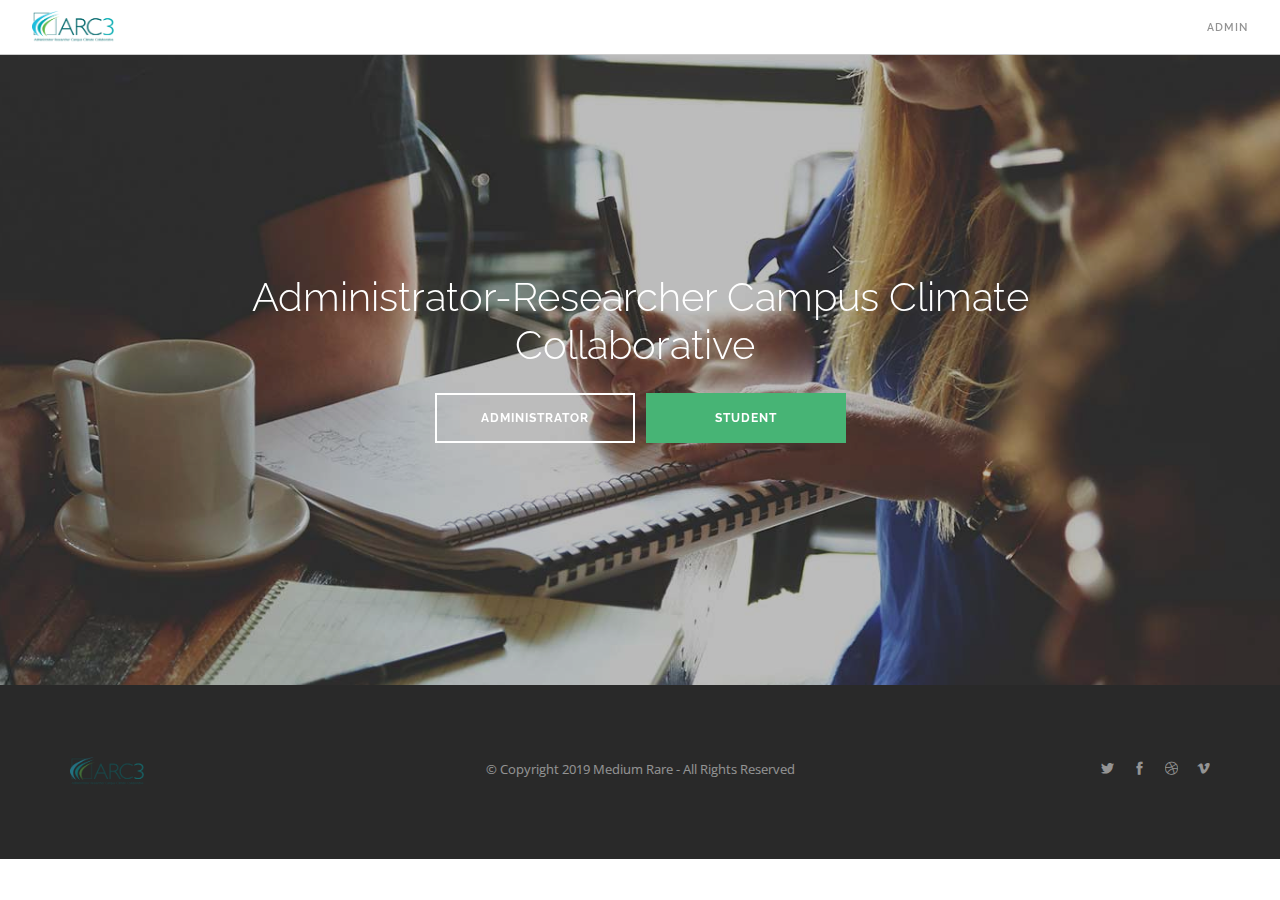
==== index.html @ 70c1e07f "c" ====
<!doctype html>
<html lang="en">
    <head>
        <meta charset="utf-8">
        <title></title>
        <meta name="viewport" content="width=device-width, initial-scale=1.0">
        <link href="css/font-awesome.min.css" rel="stylesheet" type="text/css" media="all">
        <link href="css/themify-icons.css" rel="stylesheet" type="text/css" media="all" />
        <link href="css/bootstrap.css" rel="stylesheet" type="text/css" media="all" />
        <link href="css/flexslider.css" rel="stylesheet" type="text/css" media="all" />
        <link href="css/theme.css" rel="stylesheet" type="text/css" media="all" />
        <link href="css/custom.css" rel="stylesheet" type="text/css" media="all" />
        <link href='http://fonts.googleapis.com/css?family=Lato:300,400%7CRaleway:100,400,300,500,600,700%7COpen+Sans:400,500,600' rel='stylesheet' type='text/css'>
    </head>
    <body>

		<div data-brackets-id="3352" class="nav-container"><nav data-brackets-id="2924">
		        <div data-brackets-id="2925" class="nav-bar">
		            <div data-brackets-id="2926" class="module left">
		                <a data-brackets-id="2927" href="index.html">
		                    <img data-brackets-id="2928" class="logo logo-light" alt="Foundry" src="img/logo-light.png">
		                    <div class="vnu"><img data-brackets-id="2929" class="logo logo-dark" alt="Foundry" src="img/ARC3_fullcolor_small.png"></div>
		                </a>
		            </div>
		            <div data-brackets-id="2930" class="module widget-handle mobile-toggle right visible-sm visible-xs">
		                <i data-brackets-id="2931" class="ti-menu"></i>
		            </div>
		            <div data-brackets-id="2932" class="module-group right">
		                <div data-brackets-id="2933" class="module left">
		                    <ul data-brackets-id="2934" class="menu">
		                        <li data-brackets-id="2935">
		                            <a data-brackets-id="2936" href="#">ADMIN</a>
		                        </li>


		                    </ul>
		                </div>


		            </div>

		        </div>
		    </nav>
























		</div>

		<div data-brackets-id="3353" class="main-container">
		<section data-brackets-id="523" class="image-slider slider-all-controls controls-inside parallax pt0 pb0 height-70">
		        <ul data-brackets-id="524" class="slides">
		            <li data-brackets-id="525" class="overlay image-bg">
		                <div data-brackets-id="526" class="background-image-holder">
		                    <img data-brackets-id="527" alt="image" class="background-image" src="img/cover16.jpg">
		                </div>
		                <div data-brackets-id="528" class="container v-align-transform">
		                    <div data-brackets-id="529" class="row text-center">
		                        <div data-brackets-id="530" class="col-md-10 col-md-offset-1">
		                            <h2 data-brackets-id="531" class="mb-xs-16">Administrator-Researcher Campus Climate Collaborative&nbsp;<br></h2>

		                            <a data-brackets-id="535" class="btn btn-lg" href="#">administrator</a>
		                            <a data-brackets-id="536" class="btn btn-lg btn-filled" href="survey.html" target="_self">student</a>
		                        </div>
		                    </div>

		                </div>

		            </li>
		        </ul>
		    </section>








			<footer data-brackets-id="3199" class="footer-2 bg-dark text-center-xs">
				<div data-brackets-id="3200" class="container">
					<div data-brackets-id="3201" class="row">
						<div data-brackets-id="3202" class="col-sm-4">
							<a data-brackets-id="3203" href="#"><img data-brackets-id="3204" class="image-xxs fade-half" alt="Pic" src="img/ARC3_fullcolor_small.png"></a>
						</div>

						<div data-brackets-id="3205" class="col-sm-4 text-center">
							<span data-brackets-id="3206" class="fade-half">
								© Copyright 2019 Medium Rare - All Rights Reserved
							</span>
						</div>

						<div data-brackets-id="3207" class="col-sm-4 text-right text-center-xs">
							<ul data-brackets-id="3208" class="list-inline social-list">
								<li data-brackets-id="3209"><a data-brackets-id="3210" href="#"><i data-brackets-id="3211" class="ti-twitter-alt"></i></a></li>
								<li data-brackets-id="3212"><a data-brackets-id="3213" href="#"><i data-brackets-id="3214" class="ti-facebook"></i></a></li>
								<li data-brackets-id="3215"><a data-brackets-id="3216" href="#"><i data-brackets-id="3217" class="ti-dribbble"></i></a></li>
								<li data-brackets-id="3218"><a data-brackets-id="3219" href="#"><i data-brackets-id="3220" class="ti-vimeo-alt"></i></a></li>
							</ul>
						</div>
					</div>
				</div>
			</footer>
		</div>


	<script src="js/jquery.min.js"></script>
        <script src="js/bootstrap.min.js"></script>
        <script src="js/flexslider.min.js"></script>
        <script src="js/parallax.js"></script>
        <script src="js/scripts.js"></script>
    </body>
</html>
---- css/themify-icons.css ----
@font-face {
	font-family: 'themify';
	src:url('../fonts/themify.eot?');
	src:url('../fonts/themify.eot?#iefix-fvbane') format('embedded-opentype'),
		url('../fonts/themify.woff') format('woff'),
		url('../fonts/themify.ttf') format('truetype'),
		url('../fonts/themify.svg') format('svg');
	font-weight: normal;
	font-style: normal;
}

[class^="ti-"], [class*=" ti-"] {
	font-family: 'themify';
	speak: none;
	font-style: normal;
	font-weight: normal;
	font-variant: normal;
	text-transform: none;
	line-height: 1;

	/* Better Font Rendering =========== */
	-webkit-font-smoothing: antialiased;
	-moz-osx-font-smoothing: grayscale;
}

.ti-wand:before {
	content: "\e600";
}
.ti-volume:before {
	content: "\e601";
}
.ti-user:before {
	content: "\e602";
}
.ti-unlock:before {
	content: "\e603";
}
.ti-unlink:before {
	content: "\e604";
}
.ti-trash:before {
	content: "\e605";
}
.ti-thought:before {
	content: "\e606";
}
.ti-target:before {
	content: "\e607";
}
.ti-tag:before {
	content: "\e608";
}
.ti-tablet:before {
	content: "\e609";
}
.ti-star:before {
	content: "\e60a";
}
.ti-spray:before {
	content: "\e60b";
}
.ti-signal:before {
	content: "\e60c";
}
.ti-shopping-cart:before {
	content: "\e60d";
}
.ti-shopping-cart-full:before {
	content: "\e60e";
}
.ti-settings:before {
	content: "\e60f";
}
.ti-search:before {
	content: "\e610";
}
.ti-zoom-in:before {
	content: "\e611";
}
.ti-zoom-out:before {
	content: "\e612";
}
.ti-cut:before {
	content: "\e613";
}
.ti-ruler:before {
	content: "\e614";
}
.ti-ruler-pencil:before {
	content: "\e615";
}
.ti-ruler-alt:before {
	content: "\e616";
}
.ti-bookmark:before {
	content: "\e617";
}
.ti-bookmark-alt:before {
	content: "\e618";
}
.ti-reload:before {
	content: "\e619";
}
.ti-plus:before {
	content: "\e61a";
}
.ti-pin:before {
	content: "\e61b";
}
.ti-pencil:before {
	content: "\e61c";
}
.ti-pencil-alt:before {
	content: "\e61d";
}
.ti-paint-roller:before {
	content: "\e61e";
}
.ti-paint-bucket:before {
	content: "\e61f";
}
.ti-na:before {
	content: "\e620";
}
.ti-mobile:before {
	content: "\e621";
}
.ti-minus:before {
	content: "\e622";
}
.ti-medall:before {
	content: "\e623";
}
.ti-medall-alt:before {
	content: "\e624";
}
.ti-marker:before {
	content: "\e625";
}
.ti-marker-alt:before {
	content: "\e626";
}
.ti-arrow-up:before {
	content: "\e627";
}
.ti-arrow-right:before {
	content: "\e628";
}
.ti-arrow-left:before {
	content: "\e629";
}
.ti-arrow-down:before {
	content: "\e62a";
}
.ti-lock:before {
	content: "\e62b";
}
.ti-location-arrow:before {
	content: "\e62c";
}
.ti-link:before {
	content: "\e62d";
}
.ti-layout:before {
	content: "\e62e";
}
.ti-layers:before {
	content: "\e62f";
}
.ti-layers-alt:before {
	content: "\e630";
}
.ti-key:before {
	content: "\e631";
}
.ti-import:before {
	content: "\e632";
}
.ti-image:before {
	content: "\e633";
}
.ti-heart:before {
	content: "\e634";
}
.ti-heart-broken:before {
	content: "\e635";
}
.ti-hand-stop:before {
	content: "\e636";
}
.ti-hand-open:before {
	content: "\e637";
}
.ti-hand-drag:before {
	content: "\e638";
}
.ti-folder:before {
	content: "\e639";
}
.ti-flag:before {
	content: "\e63a";
}
.ti-flag-alt:before {
	content: "\e63b";
}
.ti-flag-alt-2:before {
	content: "\e63c";
}
.ti-eye:before {
	content: "\e63d";
}
.ti-export:before {
	content: "\e63e";
}
.ti-exchange-vertical:before {
	content: "\e63f";
}
.ti-desktop:before {
	content: "\e640";
}
.ti-cup:before {
	content: "\e641";
}
.ti-crown:before {
	content: "\e642";
}
.ti-comments:before {
	content: "\e643";
}
.ti-comment:before {
	content: "\e644";
}
.ti-comment-alt:before {
	content: "\e645";
}
.ti-close:before {
	content: "\e646";
}
.ti-clip:before {
	content: "\e647";
}
.ti-angle-up:before {
	content: "\e648";
}
.ti-angle-right:before {
	content: "\e649";
}
.ti-angle-left:before {
	content: "\e64a";
}
.ti-angle-down:before {
	content: "\e64b";
}
.ti-check:before {
	content: "\e64c";
}
.ti-check-box:before {
	content: "\e64d";
}
.ti-camera:before {
	content: "\e64e";
}
.ti-announcement:before {
	content: "\e64f";
}
.ti-brush:before {
	content: "\e650";
}
.ti-briefcase:before {
	content: "\e651";
}
.ti-bolt:before {
	content: "\e652";
}
.ti-bolt-alt:before {
	content: "\e653";
}
.ti-blackboard:before {
	content: "\e654";
}
.ti-bag:before {
	content: "\e655";
}
.ti-move:before {
	content: "\e656";
}
.ti-arrows-vertical:before {
	content: "\e657";
}
.ti-arrows-horizontal:before {
	content: "\e658";
}
.ti-fullscreen:before {
	content: "\e659";
}
.ti-arrow-top-right:before {
	content: "\e65a";
}
.ti-arrow-top-left:before {
	content: "\e65b";
}
.ti-arrow-circle-up:before {
	content: "\e65c";
}
.ti-arrow-circle-right:before {
	content: "\e65d";
}
.ti-arrow-circle-left:before {
	content: "\e65e";
}
.ti-arrow-circle-down:before {
	content: "\e65f";
}
.ti-angle-double-up:before {
	content: "\e660";
}
.ti-angle-double-right:before {
	content: "\e661";
}
.ti-angle-double-left:before {
	content: "\e662";
}
.ti-angle-double-down:before {
	content: "\e663";
}
.ti-zip:before {
	content: "\e664";
}
.ti-world:before {
	content: "\e665";
}
.ti-wheelchair:before {
	content: "\e666";
}
.ti-view-list:before {
	content: "\e667";
}
.ti-view-list-alt:before {
	content: "\e668";
}
.ti-view-grid:before {
	content: "\e669";
}
.ti-uppercase:before {
	content: "\e66a";
}
.ti-upload:before {
	content: "\e66b";
}
.ti-underline:before {
	content: "\e66c";
}
.ti-truck:before {
	content: "\e66d";
}
.ti-timer:before {
	content: "\e66e";
}
.ti-ticket:before {
	content: "\e66f";
}
.ti-thumb-up:before {
	content: "\e670";
}
.ti-thumb-down:before {
	content: "\e671";
}
.ti-text:before {
	content: "\e672";
}
.ti-stats-up:before {
	content: "\e673";
}
.ti-stats-down:before {
	content: "\e674";
}
.ti-split-v:before {
	content: "\e675";
}
.ti-split-h:before {
	content: "\e676";
}
.ti-smallcap:before {
	content: "\e677";
}
.ti-shine:before {
	content: "\e678";
}
.ti-shift-right:before {
	content: "\e679";
}
.ti-shift-left:before {
	content: "\e67a";
}
.ti-shield:before {
	content: "\e67b";
}
.ti-notepad:before {
	content: "\e67c";
}
.ti-server:before {
	content: "\e67d";
}
.ti-quote-right:before {
	content: "\e67e";
}
.ti-quote-left:before {
	content: "\e67f";
}
.ti-pulse:before {
	content: "\e680";
}
.ti-printer:before {
	content: "\e681";
}
.ti-power-off:before {
	content: "\e682";
}
.ti-plug:before {
	content: "\e683";
}
.ti-pie-chart:before {
	content: "\e684";
}
.ti-paragraph:before {
	content: "\e685";
}
.ti-panel:before {
	content: "\e686";
}
.ti-package:before {
	content: "\e687";
}
.ti-music:before {
	content: "\e688";
}
.ti-music-alt:before {
	content: "\e689";
}
.ti-mouse:before {
	content: "\e68a";
}
.ti-mouse-alt:before {
	content: "\e68b";
}
.ti-money:before {
	content: "\e68c";
}
.ti-microphone:before {
	content: "\e68d";
}
.ti-menu:before {
	content: "\e68e";
}
.ti-menu-alt:before {
	content: "\e68f";
}
.ti-map:before {
	content: "\e690";
}
.ti-map-alt:before {
	content: "\e691";
}
.ti-loop:before {
	content: "\e692";
}
.ti-location-pin:before {
	content: "\e693";
}
.ti-list:before {
	content: "\e694";
}
.ti-light-bulb:before {
	content: "\e695";
}
.ti-Italic:before {
	content: "\e696";
}
.ti-info:before {
	content: "\e697";
}
.ti-infinite:before {
	content: "\e698";
}
.ti-id-badge:before {
	content: "\e699";
}
.ti-hummer:before {
	content: "\e69a";
}
.ti-home:before {
	content: "\e69b";
}
.ti-help:before {
	content: "\e69c";
}
.ti-headphone:before {
	content: "\e69d";
}
.ti-harddrives:before {
	content: "\e69e";
}
.ti-harddrive:before {
	content: "\e69f";
}
.ti-gift:before {
	content: "\e6a0";
}
.ti-game:before {
	content: "\e6a1";
}
.ti-filter:before {
	content: "\e6a2";
}
.ti-files:before {
	content: "\e6a3";
}
.ti-file:before {
	content: "\e6a4";
}
.ti-eraser:before {
	content: "\e6a5";
}
.ti-envelope:before {
	content: "\e6a6";
}
.ti-download:before {
	content: "\e6a7";
}
.ti-direction:before {
	content: "\e6a8";
}
.ti-direction-alt:before {
	content: "\e6a9";
}
.ti-dashboard:before {
	content: "\e6aa";
}
.ti-control-stop:before {
	content: "\e6ab";
}
.ti-control-shuffle:before {
	content: "\e6ac";
}
.ti-control-play:before {
	content: "\e6ad";
}
.ti-control-pause:before {
	content: "\e6ae";
}
.ti-control-forward:before {
	content: "\e6af";
}
.ti-control-backward:before {
	content: "\e6b0";
}
.ti-cloud:before {
	content: "\e6b1";
}
.ti-cloud-up:before {
	content: "\e6b2";
}
.ti-cloud-down:before {
	content: "\e6b3";
}
.ti-clipboard:before {
	content: "\e6b4";
}
.ti-car:before {
	content: "\e6b5";
}
.ti-calendar:before {
	content: "\e6b6";
}
.ti-book:before {
	content: "\e6b7";
}
.ti-bell:before {
	content: "\e6b8";
}
.ti-basketball:before {
	content: "\e6b9";
}
.ti-bar-chart:before {
	content: "\e6ba";
}
.ti-bar-chart-alt:before {
	content: "\e6bb";
}
.ti-back-right:before {
	content: "\e6bc";
}
.ti-back-left:before {
	content: "\e6bd";
}
.ti-arrows-corner:before {
	content: "\e6be";
}
.ti-archive:before {
	content: "\e6bf";
}
.ti-anchor:before {
	content: "\e6c0";
}
.ti-align-right:before {
	content: "\e6c1";
}
.ti-align-left:before {
	content: "\e6c2";
}
.ti-align-justify:before {
	content: "\e6c3";
}
.ti-align-center:before {
	content: "\e6c4";
}
.ti-alert:before {
	content: "\e6c5";
}
.ti-alarm-clock:before {
	content: "\e6c6";
}
.ti-agenda:before {
	content: "\e6c7";
}
.ti-write:before {
	content: "\e6c8";
}
.ti-window:before {
	content: "\e6c9";
}
.ti-widgetized:before {
	content: "\e6ca";
}
.ti-widget:before {
	content: "\e6cb";
}
.ti-widget-alt:before {
	content: "\e6cc";
}
.ti-wallet:before {
	content: "\e6cd";
}
.ti-video-clapper:before {
	content: "\e6ce";
}
.ti-video-camera:before {
	content: "\e6cf";
}
.ti-vector:before {
	content: "\e6d0";
}
.ti-themify-logo:before {
	content: "\e6d1";
}
.ti-themify-favicon:before {
	content: "\e6d2";
}
.ti-themify-favicon-alt:before {
	content: "\e6d3";
}
.ti-support:before {
	content: "\e6d4";
}
.ti-stamp:before {
	content: "\e6d5";
}
.ti-split-v-alt:before {
	content: "\e6d6";
}
.ti-slice:before {
	content: "\e6d7";
}
.ti-shortcode:before {
	content: "\e6d8";
}
.ti-shift-right-alt:before {
	content: "\e6d9";
}
.ti-shift-left-alt:before {
	content: "\e6da";
}
.ti-ruler-alt-2:before {
	content: "\e6db";
}
.ti-receipt:before {
	content: "\e6dc";
}
.ti-pin2:before {
	content: "\e6dd";
}
.ti-pin-alt:before {
	content: "\e6de";
}
.ti-pencil-alt2:before {
	content: "\e6df";
}
.ti-palette:before {
	content: "\e6e0";
}
.ti-more:before {
	content: "\e6e1";
}
.ti-more-alt:before {
	content: "\e6e2";
}
.ti-microphone-alt:before {
	content: "\e6e3";
}
.ti-magnet:before {
	content: "\e6e4";
}
.ti-line-double:before {
	content: "\e6e5";
}
.ti-line-dotted:before {
	content: "\e6e6";
}
.ti-line-dashed:before {
	content: "\e6e7";
}
.ti-layout-width-full:before {
	content: "\e6e8";
}
.ti-layout-width-default:before {
	content: "\e6e9";
}
.ti-layout-width-default-alt:before {
	content: "\e6ea";
}
.ti-layout-tab:before {
	content: "\e6eb";
}
.ti-layout-tab-window:before {
	content: "\e6ec";
}
.ti-layout-tab-v:before {
	content: "\e6ed";
}
.ti-layout-tab-min:before {
	content: "\e6ee";
}
.ti-layout-slider:before {
	content: "\e6ef";
}
.ti-layout-slider-alt:before {
	content: "\e6f0";
}
.ti-layout-sidebar-right:before {
	content: "\e6f1";
}
.ti-layout-sidebar-none:before {
	content: "\e6f2";
}
.ti-layout-sidebar-left:before {
	content: "\e6f3";
}
.ti-layout-placeholder:before {
	content: "\e6f4";
}
.ti-layout-menu:before {
	content: "\e6f5";
}
.ti-layout-menu-v:before {
	content: "\e6f6";
}
.ti-layout-menu-separated:before {
	content: "\e6f7";
}
.ti-layout-menu-full:before {
	content: "\e6f8";
}
.ti-layout-media-right-alt:before {
	content: "\e6f9";
}
.ti-layout-media-right:before {
	content: "\e6fa";
}
.ti-layout-media-overlay:before {
	content: "\e6fb";
}
.ti-layout-media-overlay-alt:before {
	content: "\e6fc";
}
.ti-layout-media-overlay-alt-2:before {
	content: "\e6fd";
}
.ti-layout-media-left-alt:before {
	content: "\e6fe";
}
.ti-layout-media-left:before {
	content: "\e6ff";
}
.ti-layout-media-center-alt:before {
	content: "\e700";
}
.ti-layout-media-center:before {
	content: "\e701";
}
.ti-layout-list-thumb:before {
	content: "\e702";
}
.ti-layout-list-thumb-alt:before {
	content: "\e703";
}
.ti-layout-list-post:before {
	content: "\e704";
}
.ti-layout-list-large-image:before {
	content: "\e705";
}
.ti-layout-line-solid:before {
	content: "\e706";
}
.ti-layout-grid4:before {
	content: "\e707";
}
.ti-layout-grid3:before {
	content: "\e708";
}
.ti-layout-grid2:before {
	content: "\e709";
}
.ti-layout-grid2-thumb:before {
	content: "\e70a";
}
.ti-layout-cta-right:before {
	content: "\e70b";
}
.ti-layout-cta-left:before {
	content: "\e70c";
}
.ti-layout-cta-center:before {
	content: "\e70d";
}
.ti-layout-cta-btn-right:before {
	content: "\e70e";
}
.ti-layout-cta-btn-left:before {
	content: "\e70f";
}
.ti-layout-column4:before {
	content: "\e710";
}
.ti-layout-column3:before {
	content: "\e711";
}
.ti-layout-column2:before {
	content: "\e712";
}
.ti-layout-accordion-separated:before {
	content: "\e713";
}
.ti-layout-accordion-merged:before {
	content: "\e714";
}
.ti-layout-accordion-list:before {
	content: "\e715";
}
.ti-ink-pen:before {
	content: "\e716";
}
.ti-info-alt:before {
	content: "\e717";
}
.ti-help-alt:before {
	content: "\e718";
}
.ti-headphone-alt:before {
	content: "\e719";
}
.ti-hand-point-up:before {
	content: "\e71a";
}
.ti-hand-point-right:before {
	content: "\e71b";
}
.ti-hand-point-left:before {
	content: "\e71c";
}
.ti-hand-point-down:before {
	content: "\e71d";
}
.ti-gallery:before {
	content: "\e71e";
}
.ti-face-smile:before {
	content: "\e71f";
}
.ti-face-sad:before {
	content: "\e720";
}
.ti-credit-card:before {
	content: "\e721";
}
.ti-control-skip-forward:before {
	content: "\e722";
}
.ti-control-skip-backward:before {
	content: "\e723";
}
.ti-control-record:before {
	content: "\e724";
}
.ti-control-eject:before {
	content: "\e725";
}
.ti-comments-smiley:before {
	content: "\e726";
}
.ti-brush-alt:before {
	content: "\e727";
}
.ti-youtube:before {
	content: "\e728";
}
.ti-vimeo:before {
	content: "\e729";
}
.ti-twitter:before {
	content: "\e72a";
}
.ti-time:before {
	content: "\e72b";
}
.ti-tumblr:before {
	content: "\e72c";
}
.ti-skype:before {
	content: "\e72d";
}
.ti-share:before {
	content: "\e72e";
}
.ti-share-alt:before {
	content: "\e72f";
}
.ti-rocket:before {
	content: "\e730";
}
.ti-pinterest:before {
	content: "\e731";
}
.ti-new-window:before {
	content: "\e732";
}
.ti-microsoft:before {
	content: "\e733";
}
.ti-list-ol:before {
	content: "\e734";
}
.ti-linkedin:before {
	content: "\e735";
}
.ti-layout-sidebar-2:before {
	content: "\e736";
}
.ti-layout-grid4-alt:before {
	content: "\e737";
}
.ti-layout-grid3-alt:before {
	content: "\e738";
}
.ti-layout-grid2-alt:before {
	content: "\e739";
}
.ti-layout-column4-alt:before {
	content: "\e73a";
}
.ti-layout-column3-alt:before {
	content: "\e73b";
}
.ti-layout-column2-alt:before {
	content: "\e73c";
}
.ti-instagram:before {
	content: "\e73d";
}
.ti-google:before {
	content: "\e73e";
}
.ti-github:before {
	content: "\e73f";
}
.ti-flickr:before {
	content: "\e740";
}
.ti-facebook:before {
	content: "\e741";
}
.ti-dropbox:before {
	content: "\e742";
}
.ti-dribbble:before {
	content: "\e743";
}
.ti-apple:before {
	content: "\e744";
}
.ti-android:before {
	content: "\e745";
}
.ti-save:before {
	content: "\e746";
}
.ti-save-alt:before {
	content: "\e747";
}
.ti-yahoo:before {
	content: "\e748";
}
.ti-wordpress:before {
	content: "\e749";
}
.ti-vimeo-alt:before {
	content: "\e74a";
}
.ti-twitter-alt:before {
	content: "\e74b";
}
.ti-tumblr-alt:before {
	content: "\e74c";
}
.ti-trello:before {
	content: "\e74d";
}
.ti-stack-overflow:before {
	content: "\e74e";
}
.ti-soundcloud:before {
	content: "\e74f";
}
.ti-sharethis:before {
	content: "\e750";
}
.ti-sharethis-alt:before {
	content: "\e751";
}
.ti-reddit:before {
	content: "\e752";
}
.ti-pinterest-alt:before {
	content: "\e753";
}
.ti-microsoft-alt:before {
	content: "\e754";
}
.ti-linux:before {
	content: "\e755";
}
.ti-jsfiddle:before {
	content: "\e756";
}
.ti-joomla:before {
	content: "\e757";
}
.ti-html5:before {
	content: "\e758";
}
.ti-flickr-alt:before {
	content: "\e759";
}
.ti-email:before {
	content: "\e75a";
}
.ti-drupal:before {
	content: "\e75b";
}
.ti-dropbox-alt:before {
	content: "\e75c";
}
.ti-css3:before {
	content: "\e75d";
}
.ti-rss:before {
	content: "\e75e";
}
.ti-rss-alt:before {
	content: "\e75f";
}
---- css/custom.css ----
/****** PLACE YOUR CUSTOM STYLES HERE ******/
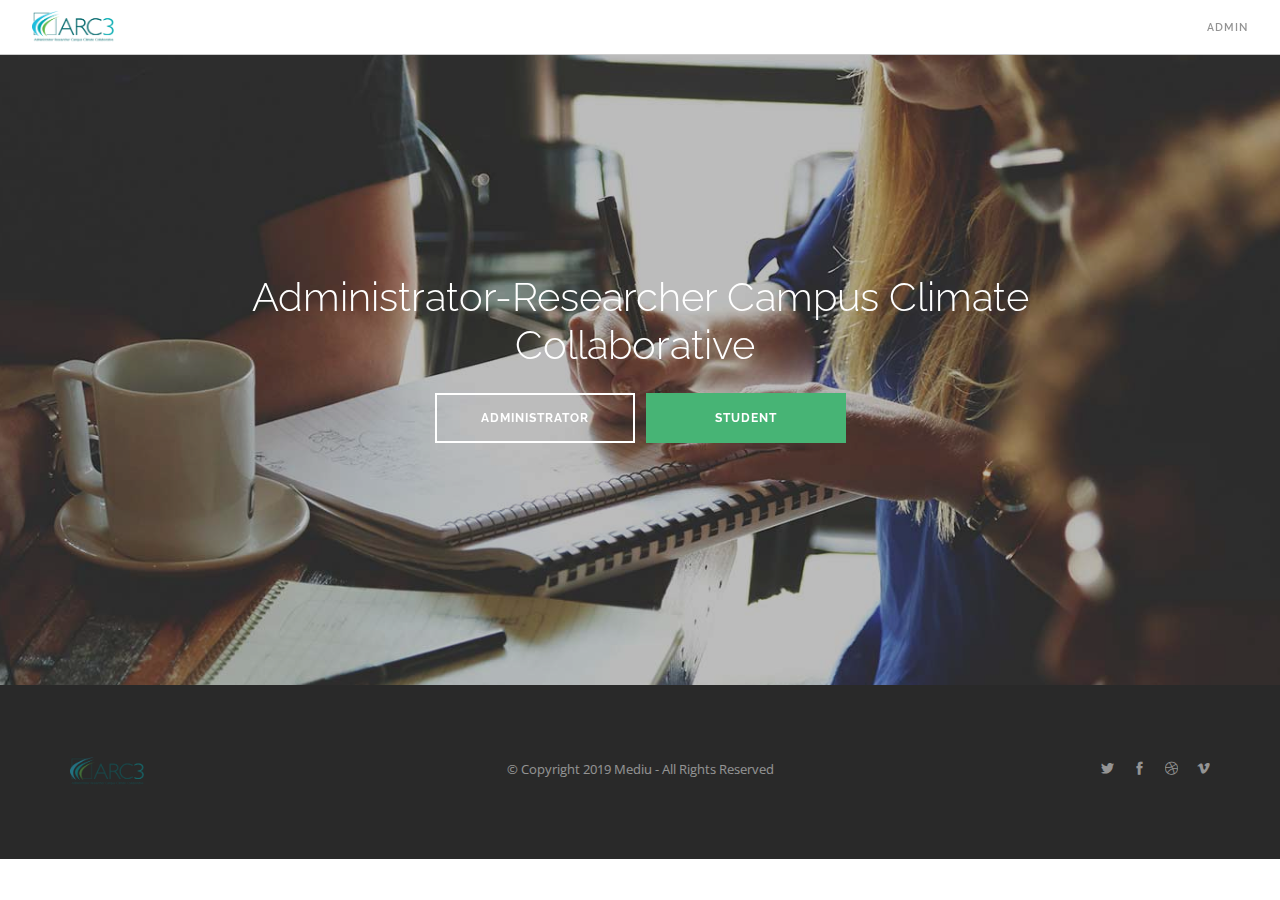
==== commit d48b748b: "Test" ====
--- a/index.html
+++ b/index.html
@@ -107,7 +107,7 @@
 
 						<div data-brackets-id="3205" class="col-sm-4 text-center">
 							<span data-brackets-id="3206" class="fade-half">
-								© Copyright 2019 Medium Rare - All Rights Reserved
+								© Copyright 2019 Mediu - All Rights Reserved
 							</span>
 						</div>
 
